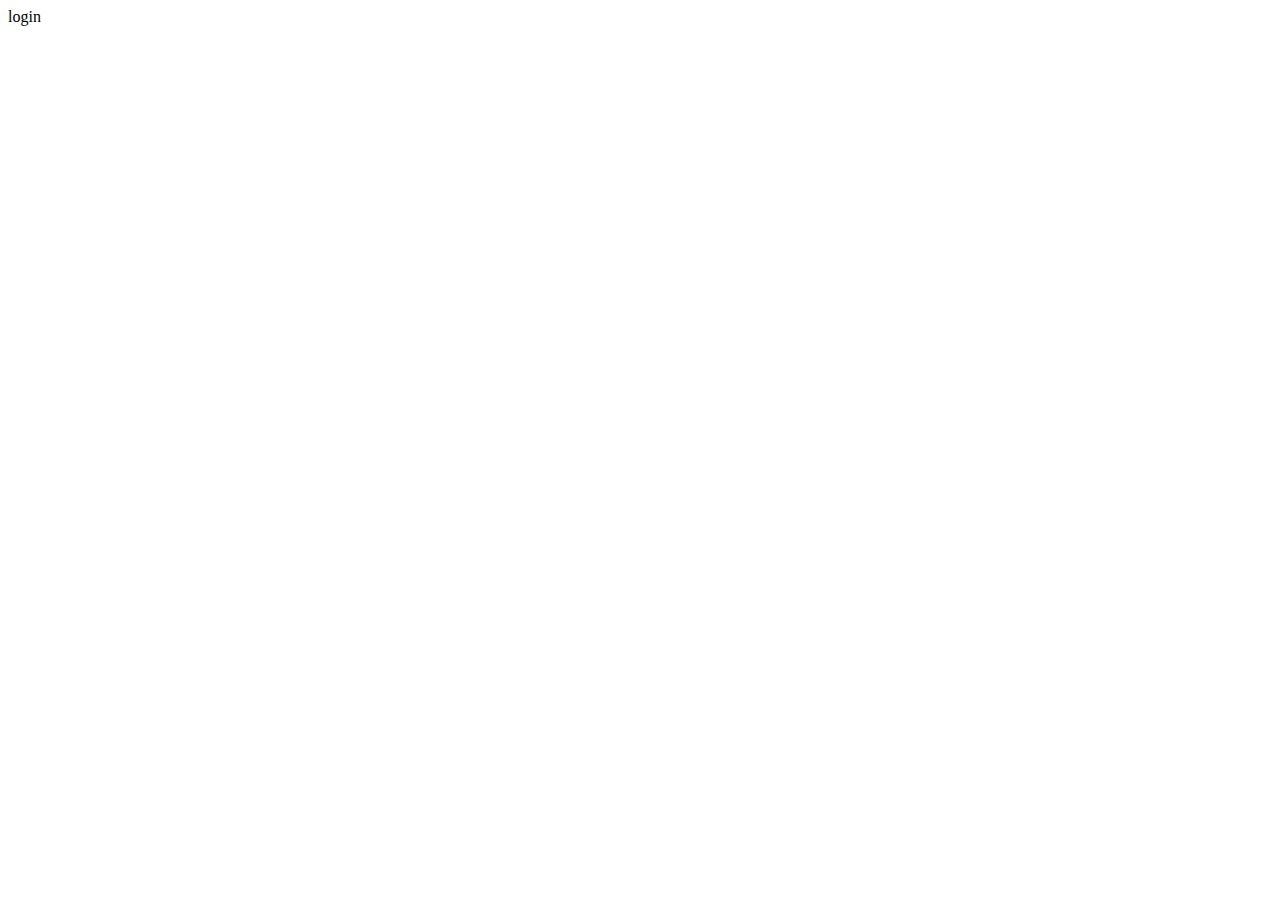
==== Pages/Login/login.html @ 262b04f1 "sd" ====
<!DOCTYPE html>
<html lang="en">
<head>
    <meta charset="UTF-8">
    <meta name="viewport" content="width=device-width, initial-scale=1.0">
    <title>Document</title>
</head>
<body>
    login 
    
</body>
</html>
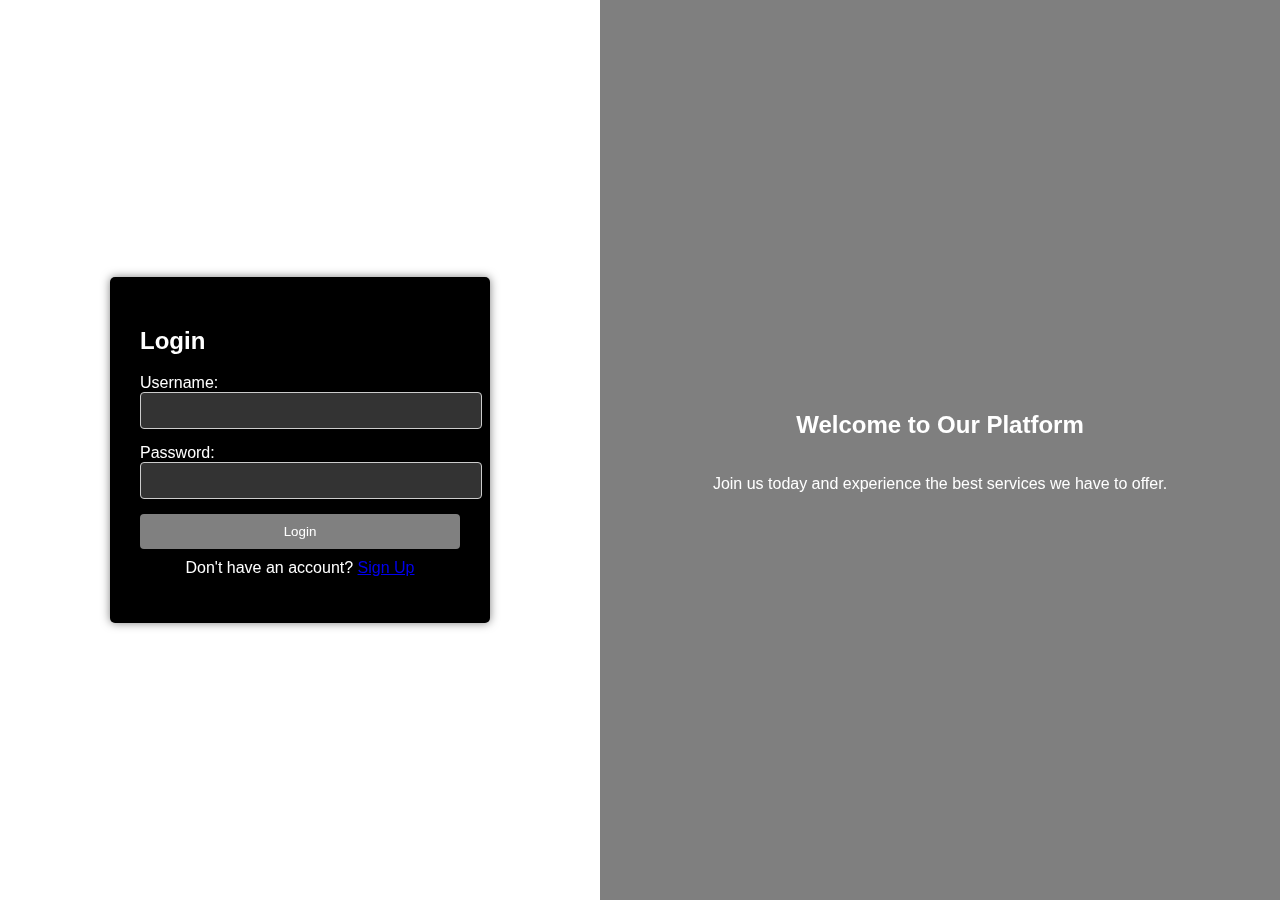
==== commit 6d23403d: "loginpage" ====
--- a/Pages/Login/login.html
+++ b/Pages/Login/login.html
@@ -3,10 +3,34 @@
 <head>
     <meta charset="UTF-8">
     <meta name="viewport" content="width=device-width, initial-scale=1.0">
-    <title>Document</title>
+    <link rel="stylesheet" href="login.css">
+    <title>Login Page</title>
 </head>
 <body>
-    login 
-    
+    <video autoplay muted loop class="background-video">
+        <source src="car.mp4" type="video/mp4"> <!-- Update the path to your video file -->
+        Your browser does not support the video tag.
+    </video>
+    <div class="container">
+        <div class="login-container">
+            <h2>Login</h2>
+            <form>
+                <div class="input-group">
+                    <label for="username">Username:</label>
+                    <input type="text" id="username" name="username" required>
+                </div>
+                <div class="input-group">
+                    <label for="password">Password:</label>
+                    <input type="password" id="password" name="password" required>
+                </div>
+                <button type="submit">Login</button>
+            </form>
+            <p class="sign-in-option">Don't have an account? <a href="signup.html">Sign Up</a></p>
+        </div>
+        <div class="text-container">
+            <h2>Welcome to Our Platform</h2>
+            <p>Join us today and experience the best services we have to offer.</p>
+        </div>
+    </div>
 </body>
 </html>--- a/Pages/Login/login.css
+++ b/Pages/Login/login.css
@@ -0,0 +1,79 @@
+/* login.css */
+body {
+    font-family: Arial, sans-serif;
+    margin: 0;
+    overflow: hidden; /* Prevent scrollbars */
+}
+
+.background-video {
+    position: fixed;
+    top: 0;
+    left: 0;
+    width: 100%;
+    height: 100%;
+    object-fit: cover; /* Cover the entire background */
+    z-index: -1; /* Send the video behind other elements */
+}
+
+.container {
+    display: flex; /* Use flexbox to create a two-column layout */
+    height: 100vh; /* Full viewport height */
+}
+
+.login-container {
+    background: black; /* Change login box color to black */
+    padding: 30px; /* Increased padding for the box */
+    border-radius: 5px;
+    box-shadow: 0 0 10px rgba(0, 0, 0, 0.5);
+    width: 320px; /* Width of the login box, slightly larger than input fields */
+    margin: auto; /* Center the login box vertically */
+    color: white; /* Set font color to white for all text in the container */
+    display: flex; /* Use flexbox for centering */
+    flex-direction: column; /* Stack elements vertically */
+    justify-content: center; /* Center content vertically */
+}
+
+.text-container {
+    width: 50%; /* Width of the text area */
+    display: flex;
+    flex-direction: column; /* Stack text vertically */
+    justify-content: center; /* Center text vertically */
+    align-items: center; /* Center text horizontally */
+    color: white; /* Set font color to white for text */
+    padding: 20px; /* Padding for the text container */
+    background-color: rgba(0, 0, 0, 0.5); /* Optional: semi-transparent background */
+}
+
+.input-group {
+    margin-bottom: 15px;
+}
+
+input {
+    width: 100%;
+    padding: 10px; /* Increased padding for input fields */
+    border: 1px solid #ccc;
+    border-radius: 4px;
+    background-color: #333; /* Dark background for input fields */
+    color: white; /* White text color for input fields */
+}
+
+button {
+    width: 100%;
+    padding: 10px;
+    background-color: grey; /* Change button color to grey */
+    color: white; /* White text color for button */
+    border: none;
+    border-radius: 4px;
+    cursor: pointer;
+}
+
+button:hover {
+    background-color: darkgrey; /* Change hover color to dark grey */
+}
+
+.sign-in-option {
+    text-align: center; /* Center the sign-in option text */
+    margin-top: 10px;
+    color: white; /* White text for the sign-in option */
+}
+
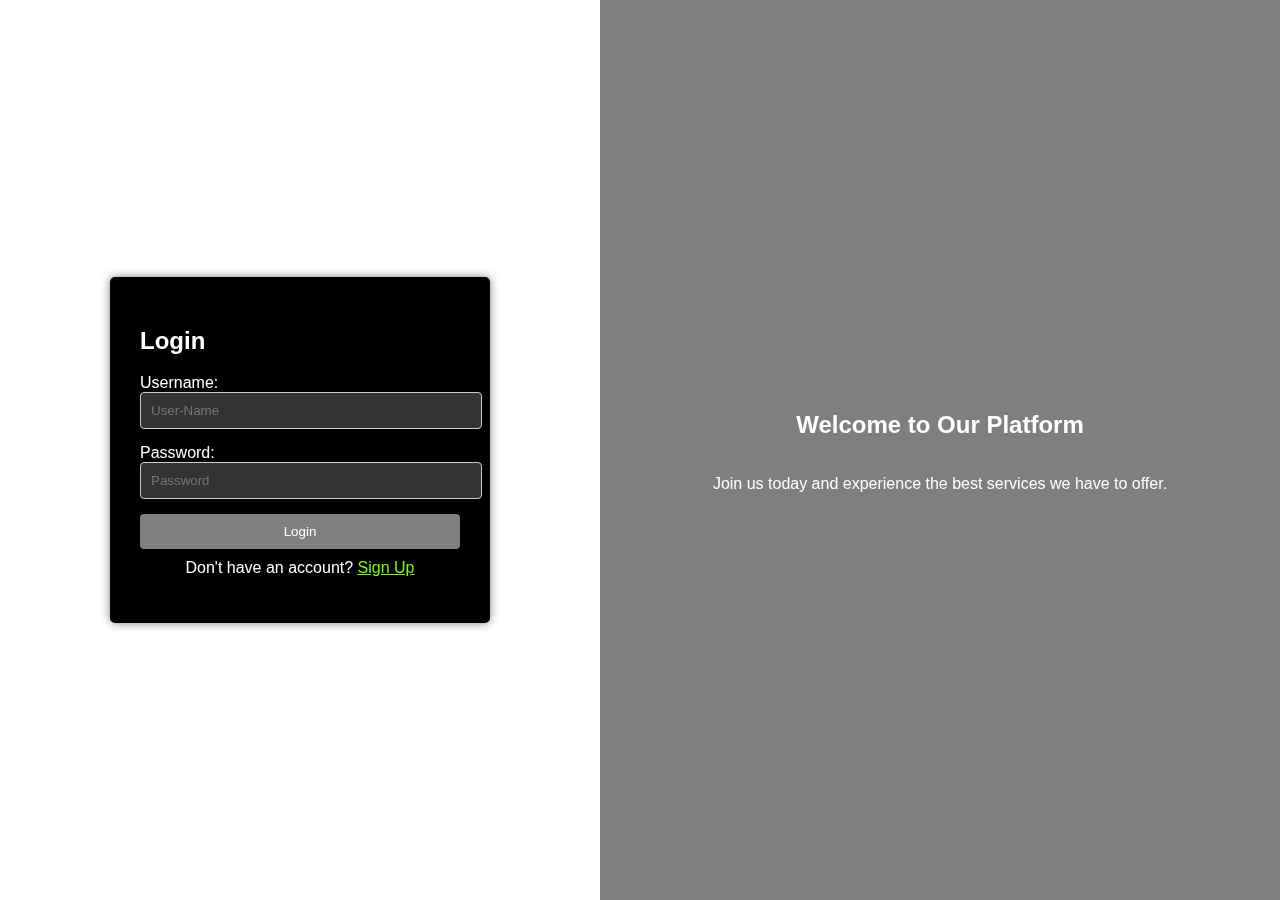
==== commit a28d225f: "Colour Change for signpage ! ! !" ====
--- a/Pages/Login/login.html
+++ b/Pages/Login/login.html
@@ -5,10 +5,13 @@
     <meta name="viewport" content="width=device-width, initial-scale=1.0">
     <link rel="stylesheet" href="login.css">
     <title>Login Page</title>
+    <script src="https://code.jquery.com/jquery-3.7.1.min.js"
+      integrity="sha256-/JqT3SQfawRcv/BIHPThkBvs0OEvtFFmqPF/lYI/Cxo=" crossorigin="anonymous">
+    </script>
 </head>
 <body>
     <video autoplay muted loop class="background-video">
-        <source src="car.mp4" type="video/mp4"> <!-- Update the path to your video file -->
+        <source src="car.mp4" type="video/mp4"> 
         Your browser does not support the video tag.
     </video>
     <div class="container">
@@ -17,13 +20,13 @@
             <form>
                 <div class="input-group">
                     <label for="username">Username:</label>
-                    <input type="text" id="username" name="username" required>
+                    <input type="text" id="username" name="username" placeholder="User-Name" required>
                 </div>
                 <div class="input-group">
                     <label for="password">Password:</label>
-                    <input type="password" id="password" name="password" required>
+                    <input type="password" id="password"  name="password" placeholder="Password" required >
                 </div>
-                <button type="submit">Login</button>
+                <button onclick="login()" type="submit">Login</button>
             </form>
             <p class="sign-in-option">Don't have an account? <a href="signup.html">Sign Up</a></p>
         </div>
@@ -32,5 +35,19 @@
             <p>Join us today and experience the best services we have to offer.</p>
         </div>
     </div>
+    <script>
+        function login() {
+            const storedUsername = localStorage.getItem('username');
+            const storedPassword = localStorage.getItem('password');
+            const $username = $('#username').val();
+            const $password = $('#password').val();
+
+            if ($username === storedUsername && $password === storedPassword) {
+                alert('Login successful!');
+            } else {
+                alert('Invalid username or password.');
+            }
+        }
+    </script>
 </body>
 </html>--- a/Pages/Login/login.css
+++ b/Pages/Login/login.css
@@ -76,4 +76,7 @@
     margin-top: 10px;
     color: white; /* White text for the sign-in option */
 }
-
+a
+{
+ color: lawngreen;
+}
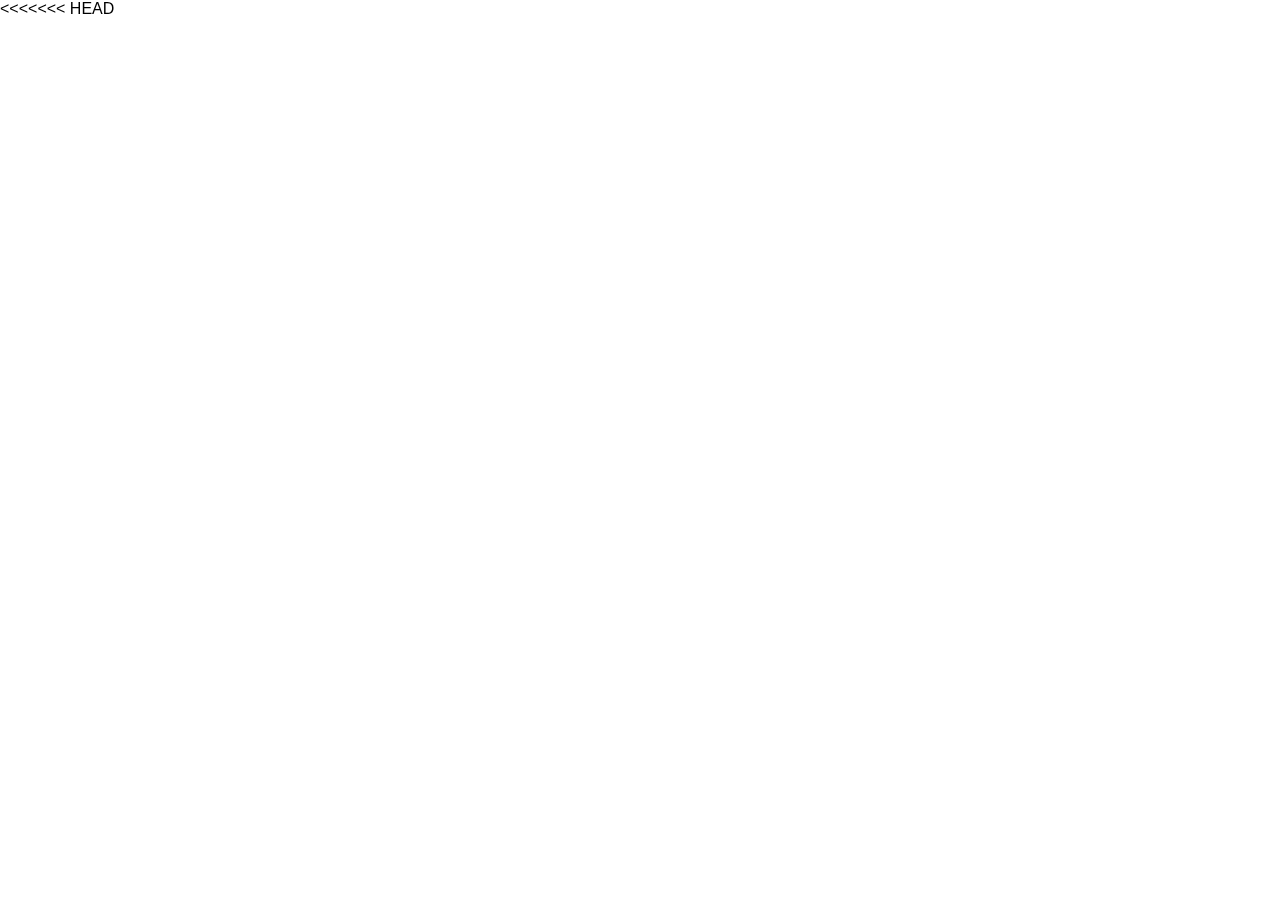
==== commit aee7b69f: "frontend satrted for signup" ====
--- a/Pages/Login/login.html
+++ b/Pages/Login/login.html
@@ -5,6 +5,12 @@
     <meta name="viewport" content="width=device-width, initial-scale=1.0">
     <link rel="stylesheet" href="login.css">
     <title>Login Page</title>
+<<<<<<< HEAD
+</head>
+<body>
+    <video autoplay muted loop class="background-video">
+        <source src="car.mp4" type="video/mp4"> <!-- Update the path to your video file -->
+=======
     <script src="https://code.jquery.com/jquery-3.7.1.min.js"
       integrity="sha256-/JqT3SQfawRcv/BIHPThkBvs0OEvtFFmqPF/lYI/Cxo=" crossorigin="anonymous">
     </script>
@@ -12,6 +18,7 @@
 <body>
     <video autoplay muted loop class="background-video">
         <source src="car.mp4" type="video/mp4"> 
+>>>>>>> a28d225fc35f00f27e5e74b1559fd05521c896f9
         Your browser does not support the video tag.
     </video>
     <div class="container">
@@ -20,6 +27,15 @@
             <form>
                 <div class="input-group">
                     <label for="username">Username:</label>
+<<<<<<< HEAD
+                    <input type="text" id="username" name="username" required>
+                </div>
+                <div class="input-group">
+                    <label for="password">Password:</label>
+                    <input type="password" id="password" name="password" required>
+                </div>
+                <button type="submit">Login</button>
+=======
                     <input type="text" id="username" name="username" placeholder="User-Name" required>
                 </div>
                 <div class="input-group">
@@ -27,6 +43,7 @@
                     <input type="password" id="password"  name="password" placeholder="Password" required >
                 </div>
                 <button onclick="login()" type="submit">Login</button>
+>>>>>>> a28d225fc35f00f27e5e74b1559fd05521c896f9
             </form>
             <p class="sign-in-option">Don't have an account? <a href="signup.html">Sign Up</a></p>
         </div>
@@ -35,6 +52,8 @@
             <p>Join us today and experience the best services we have to offer.</p>
         </div>
     </div>
+<<<<<<< HEAD
+=======
     <script>
         function login() {
             const storedUsername = localStorage.getItem('username');
@@ -49,5 +68,6 @@
             }
         }
     </script>
+>>>>>>> a28d225fc35f00f27e5e74b1559fd05521c896f9
 </body>
 </html>--- a/Pages/Login/login.css
+++ b/Pages/Login/login.css
@@ -76,7 +76,11 @@
     margin-top: 10px;
     color: white; /* White text for the sign-in option */
 }
+<<<<<<< HEAD
+
+=======
 a
 {
  color: lawngreen;
 }
+>>>>>>> a28d225fc35f00f27e5e74b1559fd05521c896f9
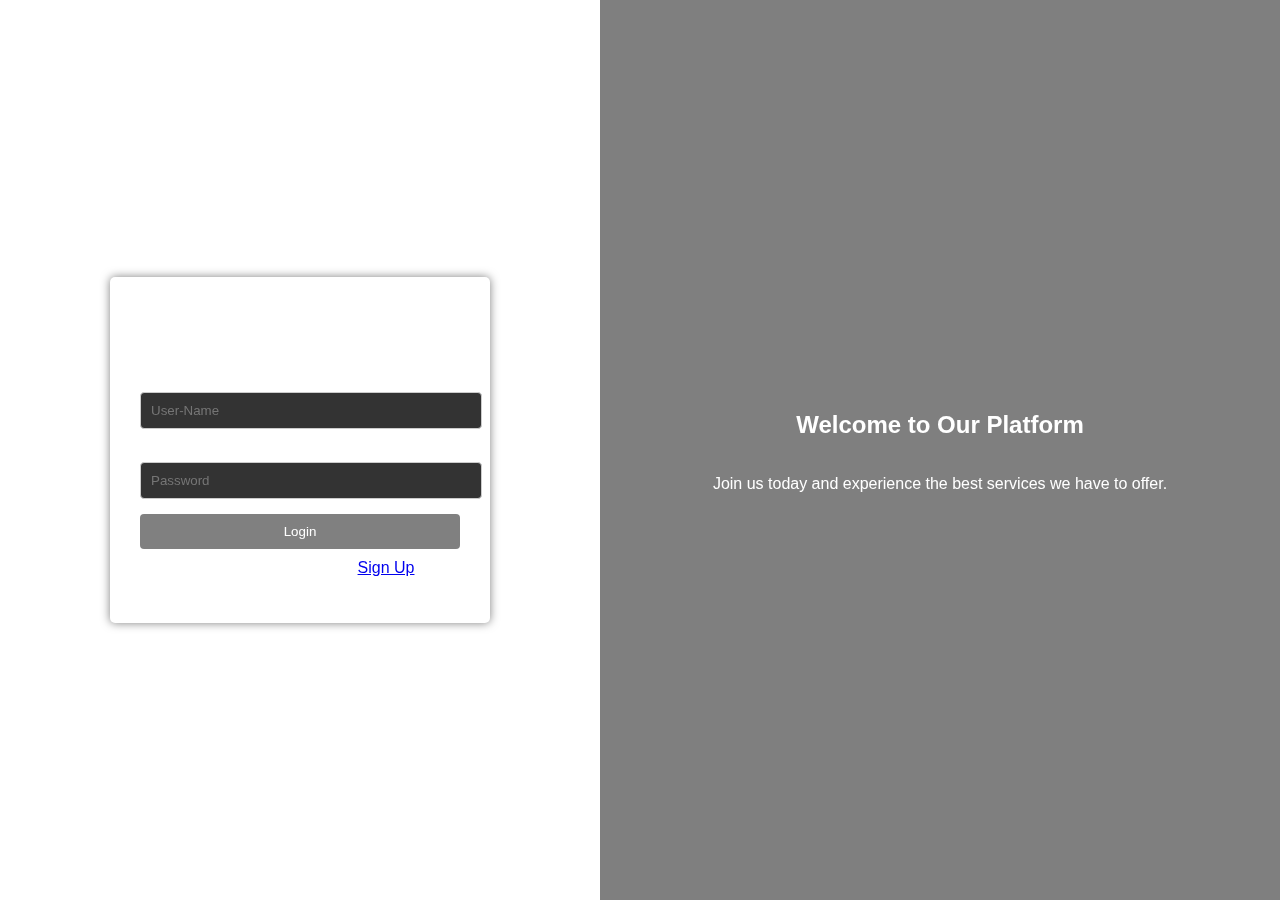
==== commit 0a1b9766: "logi page change" ====
--- a/Pages/Login/login.html
+++ b/Pages/Login/login.html
@@ -5,12 +5,6 @@
     <meta name="viewport" content="width=device-width, initial-scale=1.0">
     <link rel="stylesheet" href="login.css">
     <title>Login Page</title>
-<<<<<<< HEAD
-</head>
-<body>
-    <video autoplay muted loop class="background-video">
-        <source src="car.mp4" type="video/mp4"> <!-- Update the path to your video file -->
-=======
     <script src="https://code.jquery.com/jquery-3.7.1.min.js"
       integrity="sha256-/JqT3SQfawRcv/BIHPThkBvs0OEvtFFmqPF/lYI/Cxo=" crossorigin="anonymous">
     </script>
@@ -18,7 +12,6 @@
 <body>
     <video autoplay muted loop class="background-video">
         <source src="car.mp4" type="video/mp4"> 
->>>>>>> a28d225fc35f00f27e5e74b1559fd05521c896f9
         Your browser does not support the video tag.
     </video>
     <div class="container">
@@ -27,15 +20,6 @@
             <form>
                 <div class="input-group">
                     <label for="username">Username:</label>
-<<<<<<< HEAD
-                    <input type="text" id="username" name="username" required>
-                </div>
-                <div class="input-group">
-                    <label for="password">Password:</label>
-                    <input type="password" id="password" name="password" required>
-                </div>
-                <button type="submit">Login</button>
-=======
                     <input type="text" id="username" name="username" placeholder="User-Name" required>
                 </div>
                 <div class="input-group">
@@ -43,7 +27,6 @@
                     <input type="password" id="password"  name="password" placeholder="Password" required >
                 </div>
                 <button onclick="login()" type="submit">Login</button>
->>>>>>> a28d225fc35f00f27e5e74b1559fd05521c896f9
             </form>
             <p class="sign-in-option">Don't have an account? <a href="signup.html">Sign Up</a></p>
         </div>
@@ -52,8 +35,6 @@
             <p>Join us today and experience the best services we have to offer.</p>
         </div>
     </div>
-<<<<<<< HEAD
-=======
     <script>
         function login() {
             const storedUsername = localStorage.getItem('username');
@@ -68,6 +49,5 @@
             }
         }
     </script>
->>>>>>> a28d225fc35f00f27e5e74b1559fd05521c896f9
 </body>
 </html>--- a/Pages/Login/login.css
+++ b/Pages/Login/login.css
@@ -22,6 +22,7 @@
 
 .login-container {
     background: black; /* Change login box color to black */
+    background: none;
     padding: 30px; /* Increased padding for the box */
     border-radius: 5px;
     box-shadow: 0 0 10px rgba(0, 0, 0, 0.5);
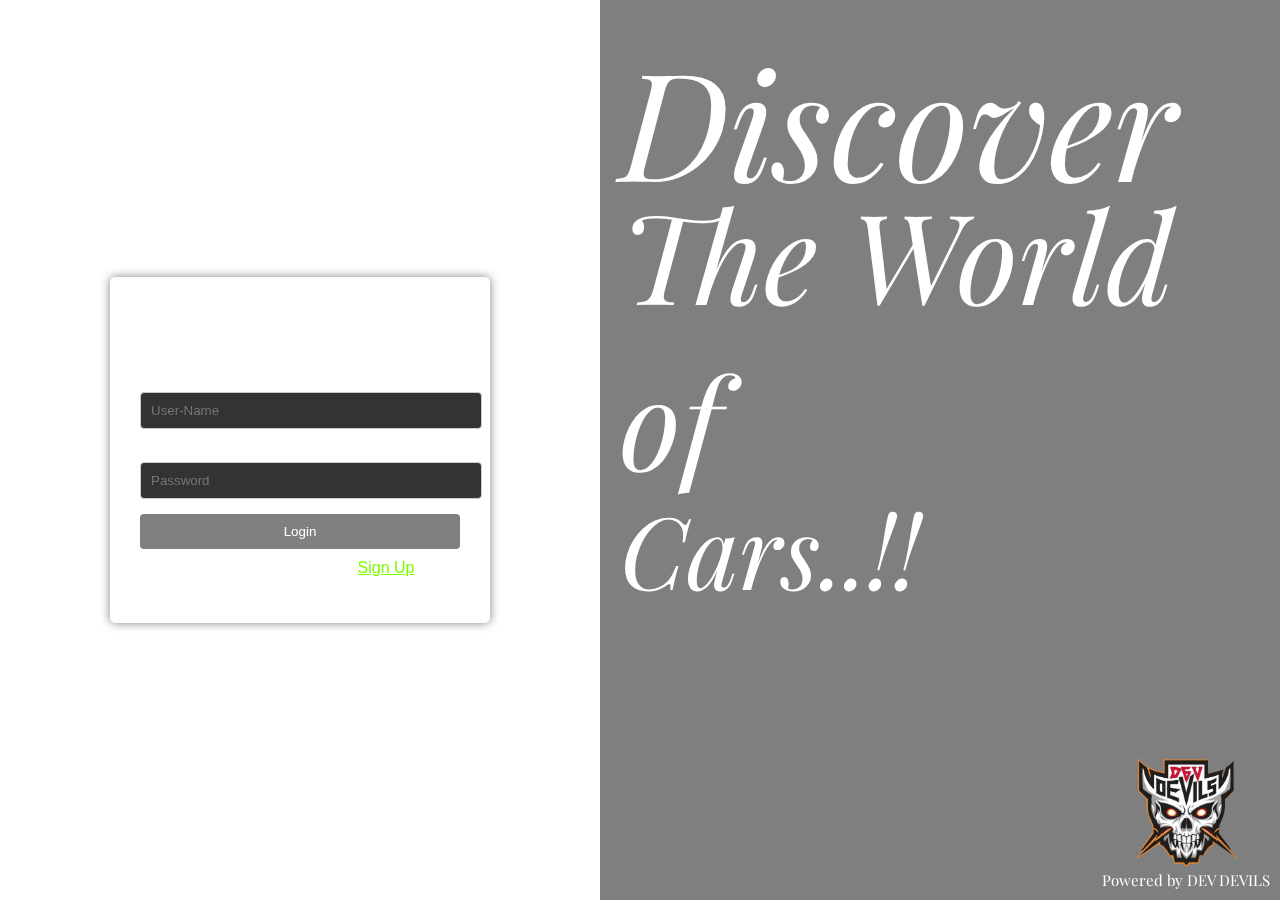
==== commit 787e65d3: "login page ready" ====
--- a/Pages/Login/login.html
+++ b/Pages/Login/login.html
@@ -8,11 +8,13 @@
     <script src="https://code.jquery.com/jquery-3.7.1.min.js"
       integrity="sha256-/JqT3SQfawRcv/BIHPThkBvs0OEvtFFmqPF/lYI/Cxo=" crossorigin="anonymous">
     </script>
+    <link rel="preconnect" href="https://fonts.googleapis.com">
+    <link rel="preconnect" href="https://fonts.gstatic.com" crossorigin>
+    <link href="https://fonts.googleapis.com/css2?family=Playfair+Display:ital,wght@0,400..900;1,400..900&display=swap" rel="stylesheet">
 </head>
 <body>
     <video autoplay muted loop class="background-video">
         <source src="car.mp4" type="video/mp4"> 
-        Your browser does not support the video tag.
     </video>
     <div class="container">
         <div class="login-container">
@@ -31,10 +33,19 @@
             <p class="sign-in-option">Don't have an account? <a href="signup.html">Sign Up</a></p>
         </div>
         <div class="text-container">
-            <h2>Welcome to Our Platform</h2>
-            <p>Join us today and experience the best services we have to offer.</p>
+            <h2>Discover</h2>
+            <p1>The World of</p1>
+            <P2>Cars..!!</P2>
+            <p class="typing-effect">
+                <span>L</span><span>e</span><span>t'</span><span>s</span><span></span>
+                <span>g</span><span>e</span><span>t</span><span> </span>
+                <span>S</span><span>t</span><span>a</span><span>r</span><span>t</span><span>e</span><span>d</span><span>...</span><span><span>!!</span>
+            </p>
+            <p5>Powered by DEV DEVILS</p5>
         </div>
-    </div>
+    </div>  
+    <img src="../../Assets/ddlogo.png" type="image/png" class="logo">
+
     <script>
         function login() {
             const storedUsername = localStorage.getItem('username');
--- a/Pages/Login/login.css
+++ b/Pages/Login/login.css
@@ -2,7 +2,7 @@
 body {
     font-family: Arial, sans-serif;
     margin: 0;
-    overflow: hidden; /* Prevent scrollbars */
+    overflow: hidden; 
 }
 
 .background-video {
@@ -11,77 +11,160 @@
     left: 0;
     width: 100%;
     height: 100%;
-    object-fit: cover; /* Cover the entire background */
-    z-index: -1; /* Send the video behind other elements */
+    object-fit: cover; 
+    z-index: -1; 
 }
 
 .container {
-    display: flex; /* Use flexbox to create a two-column layout */
-    height: 100vh; /* Full viewport height */
-}
+    display: flex; 
+    height: 100vh; }
 
 .login-container {
-    background: black; /* Change login box color to black */
+    background: black; 
     background: none;
-    padding: 30px; /* Increased padding for the box */
+    padding: 30px; 
     border-radius: 5px;
     box-shadow: 0 0 10px rgba(0, 0, 0, 0.5);
-    width: 320px; /* Width of the login box, slightly larger than input fields */
-    margin: auto; /* Center the login box vertically */
-    color: white; /* Set font color to white for all text in the container */
-    display: flex; /* Use flexbox for centering */
-    flex-direction: column; /* Stack elements vertically */
-    justify-content: center; /* Center content vertically */
+    width: 320px; 
+    margin: auto;
+    color: white;
+    display: flex; 
+    flex-direction: column; 
+    justify-content: center; 
 }
 
 .text-container {
-    width: 50%; /* Width of the text area */
+    width: 50%; 
     display: flex;
-    flex-direction: column; /* Stack text vertically */
-    justify-content: center; /* Center text vertically */
-    align-items: center; /* Center text horizontally */
-    color: white; /* Set font color to white for text */
-    padding: 20px; /* Padding for the text container */
-    background-color: rgba(0, 0, 0, 0.5); /* Optional: semi-transparent background */
+    flex-direction: column; 
+    /* justify-content: ;  */
+    align-items: flex-start; 
+    color: white; 
+    padding: 20px; 
+    background-color: rgba(0, 0, 0, 0.5); 
 }
 
+ 
+.text-container h2 {
+  font-family: "Playfair Display", serif;
+  font-optical-sizing: auto;
+  font-weight: 400;
+  font-size: 150px;
+  font-style: italic;
+  margin-top: 0px;
+  margin-bottom: -50px;
+}
+
+.text-container p1 {
+    font-family: "Playfair Display", serif;
+    font-optical-sizing: auto;
+    font-weight: 400;
+    font-size: 125px;
+    font-style: italic;
+    margin-top: 0px;
+    margin-bottom: -10px;
+  }
+
+  .text-container p2{
+    font-family: "Playfair Display", serif;
+    font-optical-sizing: auto;
+    font-weight: 400;
+    font-size: 100px;
+    font-style: italic;
+    margin-top: -10px;
+   margin-bottom: 0px;
+  }
+  .text-container p5{
+    font-family:"roboto";
+    position: absolute;
+    bottom:10px;
+    right:10px;
+  }
+  .text-container .typing-effect {
+    --letters: 22; 
+    --letter-width: .6em; 
+    --duration: 10s; 
+    font-family: "Playfair Display", serif;
+    white-space: nowrap;
+    font-optical-sizing: auto;
+    font-weight: 500;
+    font-size: 45px;
+    margin-top: -8px;
+    font-style: italic;
+    overflow: hidden;
+    display: inline-flex;
+    animation: tape var(--duration) steps(var(--letters)) both;
+}
+
+.typing-effect span {
+    width: var(--letter-width);
+    flex: none;
+    opacity: 0; 
+    animation: fadeIn var(--duration) steps(var(--letters)) both;
+}
+
+@keyframes tape {
+    to {
+        width: calc(var(--letters) * var(--letter-width));
+    }
+}
+
+@keyframes fadeIn {
+    from {
+        opacity: 0;
+    }
+    to {
+        opacity: 1;
+    }
+}
+
+  .text-container p5 {
+    font-family: "Playfair Display", serif;
+    font-optical-sizing: auto;
+    font-weight: 50;
+    font-size: 15px;
+    font-style: normal;
+  }
 .input-group {
     margin-bottom: 15px;
 }
 
 input {
     width: 100%;
-    padding: 10px; /* Increased padding for input fields */
+    padding: 10px; 
     border: 1px solid #ccc;
     border-radius: 4px;
-    background-color: #333; /* Dark background for input fields */
-    color: white; /* White text color for input fields */
-}
-
+    background-color: #333; 
+    color: white;}
 button {
     width: 100%;
     padding: 10px;
-    background-color: grey; /* Change button color to grey */
-    color: white; /* White text color for button */
+    background-color: grey; 
+    color: white;
     border: none;
     border-radius: 4px;
     cursor: pointer;
 }
 
 button:hover {
-    background-color: darkgrey; /* Change hover color to dark grey */
+    background-color: darkgrey;
 }
 
 .sign-in-option {
-    text-align: center; /* Center the sign-in option text */
+    text-align: center; 
     margin-top: 10px;
-    color: white; /* White text for the sign-in option */
+    color: white; 
 }
-<<<<<<< HEAD
-
-=======
 a
 {
  color: lawngreen;
 }
->>>>>>> a28d225fc35f00f27e5e74b1559fd05521c896f9
+
+.logo {
+    position: absolute; 
+    bottom: 20px; 
+    right: 20px; 
+    z-index: 1000; 
+    width: 150px; 
+    height: auto;
+}
